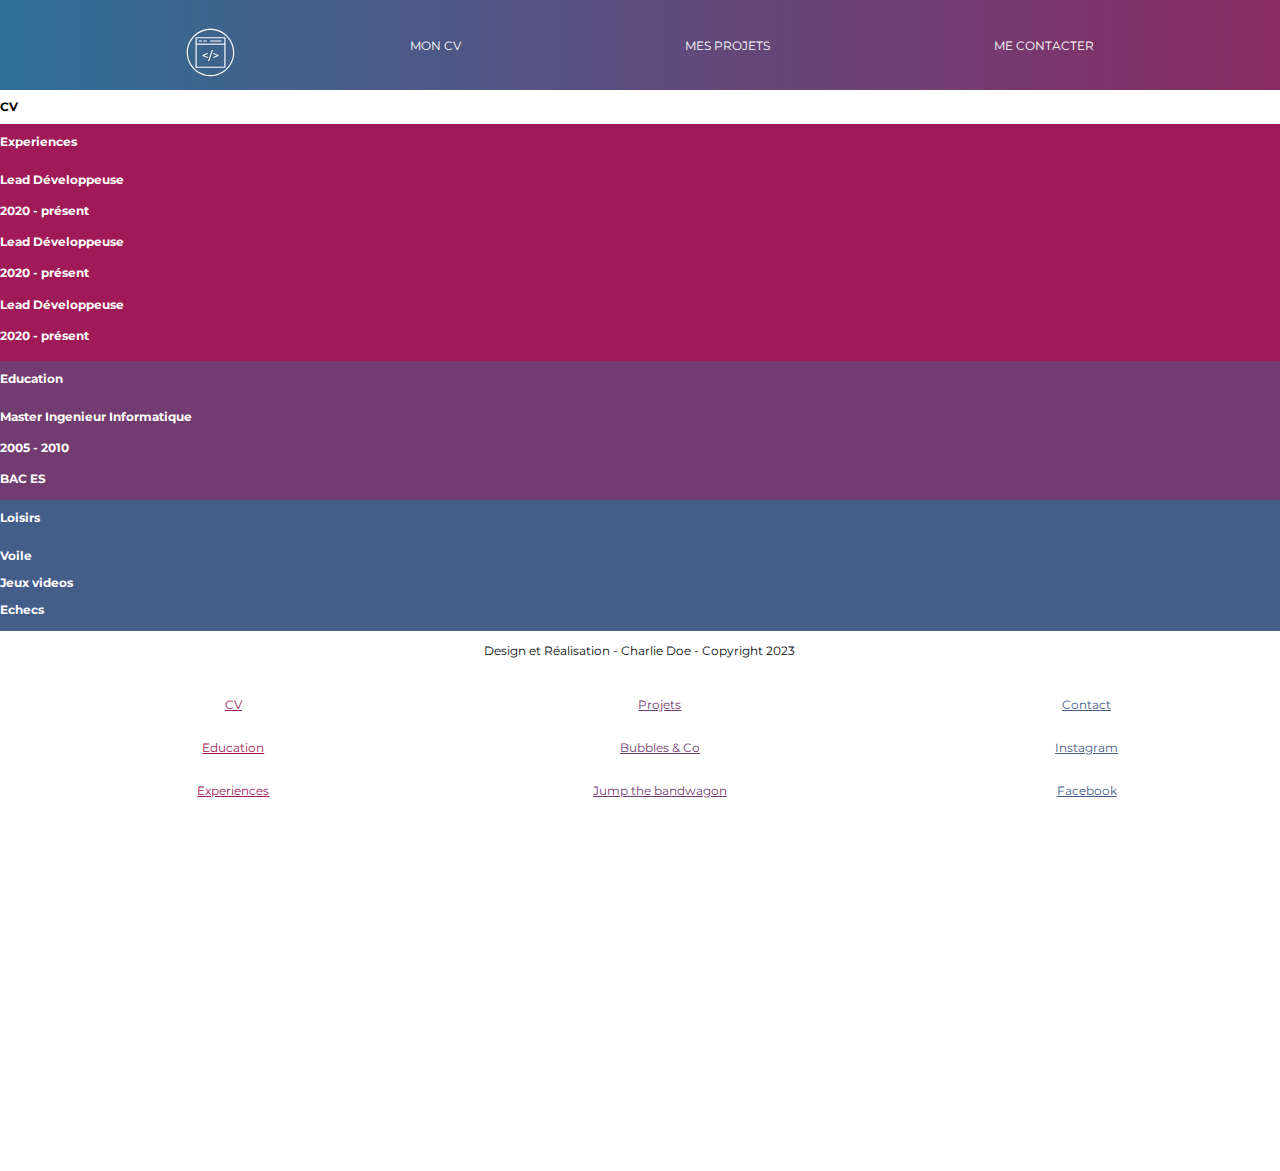
==== redirection.html @ ffc66f79 "début seconde page" ====
<!DOCTYPE html>
<html lang="en">
<head>
    <meta charset="UTF-8">
    <meta name="viewport" content="width=device-width, initial-scale=1.0">
    <title>cv</title>
    <link rel="stylesheet" href="style-2.css" type="text/css" /><link rel="preconnect" href="https://fonts.googleapis.com">  
    <link rel="preconnect" href="https://fonts.gstatic.com" crossorigin>  
    <link href="https://fonts.googleapis.com/css2?family=Cabin:wght@600;700&family=Montserrat:ital,wght@0,200;0,400;0,600;1,400&display=swap" rel="stylesheet">
</head>
<body>
    <section id="gradient">
        
        <section> 
            <header> 
                <nav>
                    <ul>
                        <li><img src="webdev.svg"></img></li>
                        <li>MON CV</li>
                        <li>MES PROJETS</li>
                        <li>ME CONTACTER</li>
                    </ul>
                </nav>
            </header>
        </section>
        
        <section> 
            <main>
                
                <div>
                    <h1>CV</h1>
                </div>
                
                <div id="experience">
                    <h2>Experiences</h2>
                    <div>
                        <h3>Lead Développeuse</h3>
                        <h4>2020 - présent</h4>
                        <h3>Lead Développeuse</h3>
                        <h4>2020 - présent</h4>
                        <h3>Lead Développeuse</h3>
                        <h4>2020 - présent</h4>
                    </div>
                </div>
                
                <div id="education">
                    <h2>Education</h2>
                    <div>
                        <h3>Master Ingenieur Informatique</h3>
                        <h4>2005 - 2010</h4>
                        <h3>BAC ES</h3>
                    </div>
                </div>
                
                <div id="loisirs">
                    <h2>Loisirs</h2>
                    <div>
                        <h3>Voile</h3>
                        <h3>Jeux videos</h3>
                        <h3>Echecs</h3>
                    </div>
                </div>

            </main>
        </section>
    
    </section>
    
    <section>
        <footer>
            

            
    <footer>
        <div>
            <div>
                <div id="copy">
                    <p id="copyright"> Design et Réalisation - Charlie Doe - Copyright 2023</p>
                </div>
            <div>
                <ul id="first">
                    <li><a href="redirection.html">CV</a></li>
                    <li><a href="https://www.google.fr/">Education</a></li>
                    <li><a href="https://www.google.fr/">Experiences</a></li>
                </ul>
            </div>
            <div>
                <ul id="second">
                    <li><a href="https://www.google.fr/">Projets</a></li>
                    <li><a href="https://www.google.fr/">Bubbles & Co</a></li>
                    <li><a href="https://www.google.fr/">Jump the bandwagon</a></li>
                </ul>
            </div>
            <div>
                <ul id="third">
                    <li><a href="https://www.google.fr/">Contact</a></li>
                    <li><a href="https://www.google.fr/">Instagram</a></li>
                    <li><a href="https://www.google.fr/">Facebook</a></li>
                </ul>
            </div>
        </div>
    </footer>
    
</body>
</html>
---- style-2.css ----
*{
    font-family: 'Montserrat', sans-serif;
    font-size: 0.875rem;
    
    overflow-x: hidden;
     box-sizing: border-box;
}

body{
    margin: 0;
    padding: 0;
}

header{
    width: 100%;
    height: 10vh;
    margin-bottom: 1px;
    background: linear-gradient(to right, #2E6F95, #455E89, #5C4D7D, #723C70, #892B64);
    color: white;
}

main{
    width: 100%;
    height: 60vh;

    color: white;
}

footer{
    width: 100%;
    height: 20vh;
}


nav{
    display: flex;
    height: 100%;
    margin: 0;
    padding: 0;
    align-items : center;
    justify-content: center;
}

li img{
    position: absolute;
    width: 3.5rem;
    top: 2rem;

}
nav ul{
    display: flex;
    flex-direction: row;
    margin: 0;
    padding: 0;
}

li{
    list-style: none;
    
    padding: 1rem;
    margin: 0 7rem;

}
footer{
    display: grid;
    height: 60vh;
}

footer > div > div{
    display: grid;
    grid-template-columns: 1fr 1fr 1fr;
}

#copy{
    grid-column: 1/-1;
    text-align: center;
    color: #060b0e;
}

footer ul li{
    text-align: center;
    
    list-style: none;
    font-family: Montserrat;
}

#first a{
    color: #a01a58 ;
    font-family: Montserrat;
}

#second a{
    color: #723c70 ;

}

#third a{
    color: #455e89 ;

}


h1{
    color: black;
}
main{
    display: grid;
}

#experience{
    background-color: #a01a58;
}
#education{
    background-color: #723c70;
}
#loisirs{
    background-color: #455e89;
}
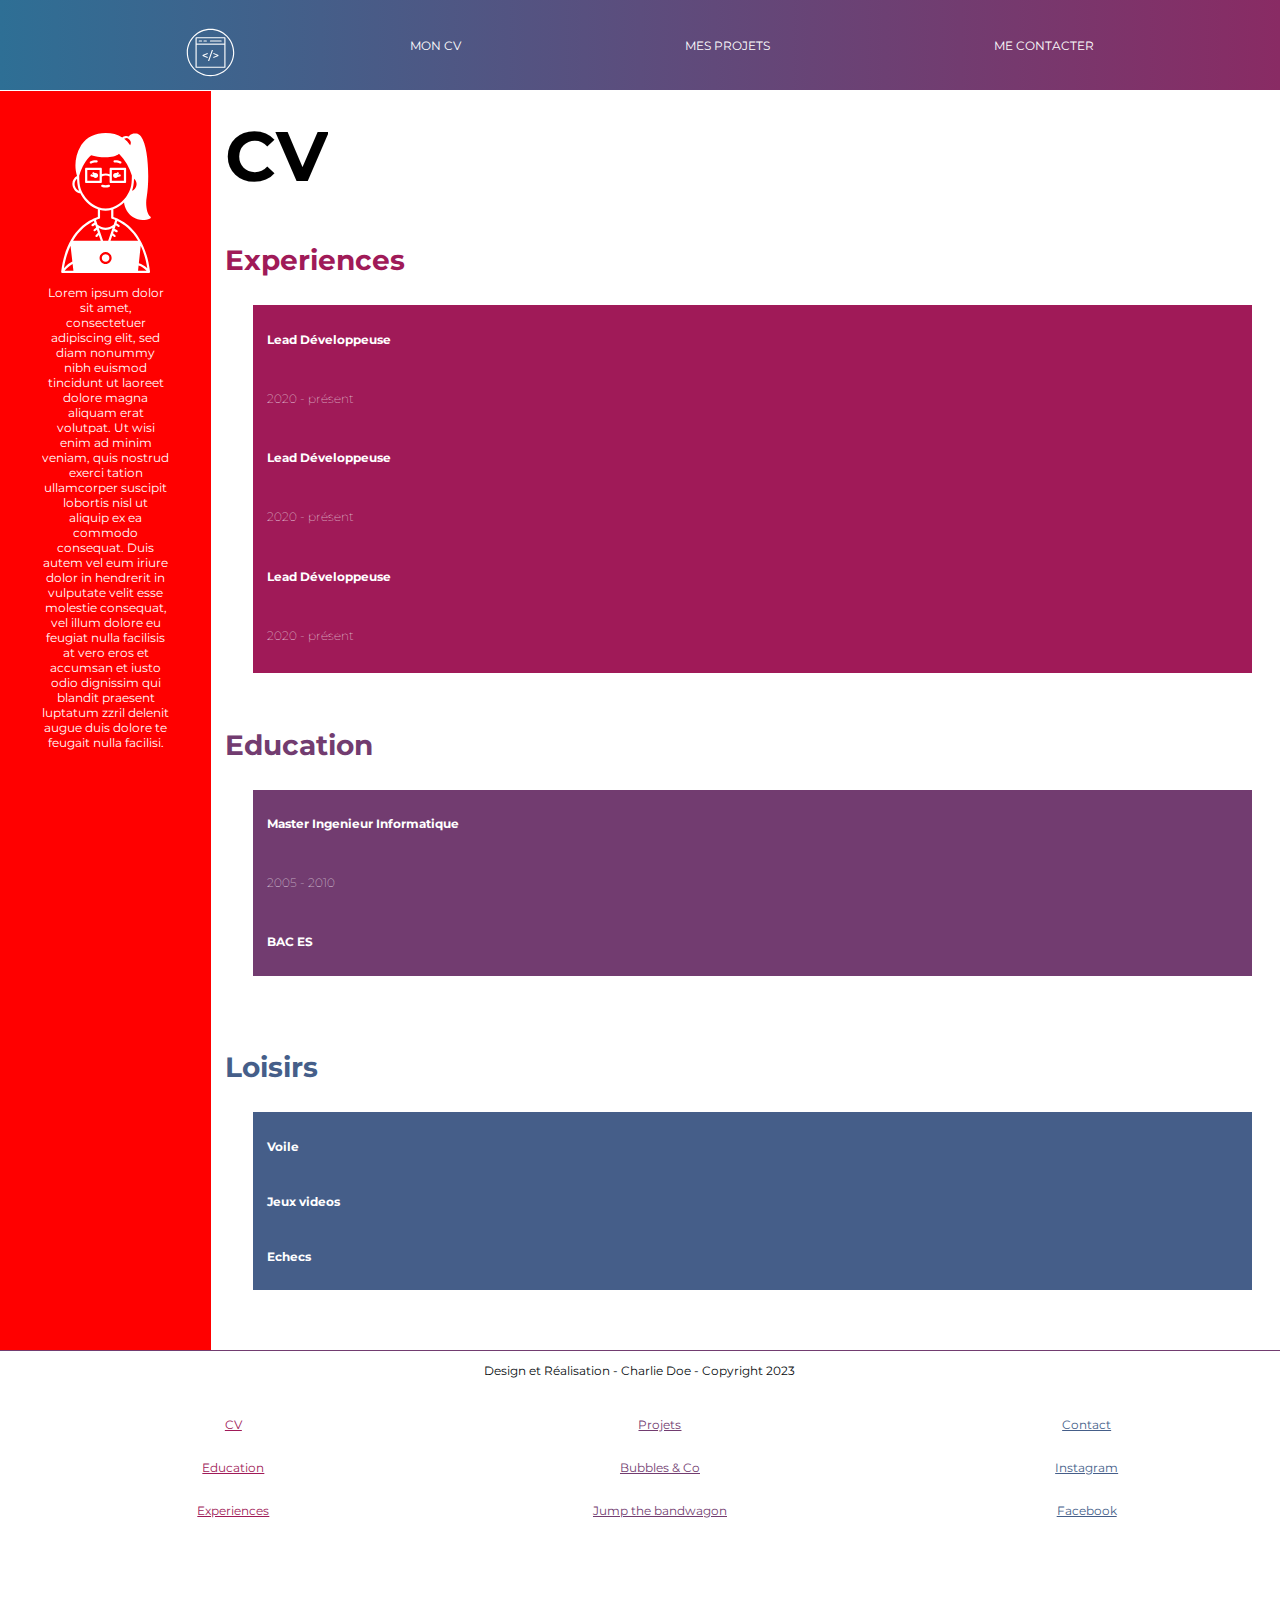
==== commit 83fcf419: "envoie final de l'exerice d'integrtion comprenant une partie js" ====
--- a/redirection.html
+++ b/redirection.html
@@ -27,37 +27,56 @@
         <section> 
             <main>
                 
-                <div>
-                    <h1>CV</h1>
-                </div>
                 
-                <div id="experience">
-                    <h2>Experiences</h2>
-                    <div>
-                        <h3>Lead Développeuse</h3>
-                        <h4>2020 - présent</h4>
-                        <h3>Lead Développeuse</h3>
-                        <h4>2020 - présent</h4>
-                        <h3>Lead Développeuse</h3>
-                        <h4>2020 - présent</h4>
+                <div id="grid-3">
+                    
+                    <div id="paragraphe">
+                        <img src="developer.svg"></img>
+                        <p>Lorem ipsum dolor sit amet, consectetuer adipiscing elit,
+                        sed diam nonummy nibh euismod tincidunt ut laoreet dolore
+                        magna aliquam erat volutpat. Ut wisi enim ad minim veniam,
+                        quis nostrud exerci tation ullamcorper suscipit lobortis nisl
+                        ut aliquip ex ea commodo consequat. Duis autem vel eum iriure
+                        dolor in hendrerit in vulputate velit esse molestie consequat,
+                        vel illum dolore eu feugiat nulla facilisis at vero eros et
+                        accumsan et iusto odio dignissim qui blandit praesent luptatum
+                        zzril delenit augue duis dolore te feugait nulla facilisi.
+                        </p>
                     </div>
-                </div>
+                    
+                    <div id="flex">
+                        <h1>CV</h1>
+                    </div>
                 
-                <div id="education">
-                    <h2>Education</h2>
-                    <div>
-                        <h3>Master Ingenieur Informatique</h3>
-                        <h4>2005 - 2010</h4>
-                        <h3>BAC ES</h3>
+                
+                    <div id="experience">
+                        <h2 id="ecouteur">Experiences</h2>
+                        <div>
+                            <h3 id="lol">Lead Développeuse</h3>
+                            <h4>2020 - présent</h4>
+                            <h3>Lead Développeuse</h3>
+                            <h4>2020 - présent</h4>
+                            <h3>Lead Développeuse</h3>
+                            <h4>2020 - présent</h4>
+                        </div>
                     </div>
-                </div>
-                
-                <div id="loisirs">
-                    <h2>Loisirs</h2>
-                    <div>
-                        <h3>Voile</h3>
-                        <h3>Jeux videos</h3>
-                        <h3>Echecs</h3>
+                    
+                    <div id="education">
+                        <h2>Education</h2>
+                        <div id="2">
+                            <h3>Master Ingenieur Informatique</h3>
+                            <h4>2005 - 2010</h4>
+                            <h3>BAC ES</h3>
+                        </div>
+                    </div>
+                    
+                    <div id="loisirs">
+                        <h2>Loisirs</h2>
+                        <div id="3">
+                            <h3>Voile</h3>
+                            <h3>Jeux videos</h3>
+                            <h3>Echecs</h3>
+                        </div>
                     </div>
                 </div>
 
@@ -100,6 +119,6 @@
             </div>
         </div>
     </footer>
-    
+    <script src="main.js"></script>
 </body>
 </html>--- a/style-2.css
+++ b/style-2.css
@@ -21,7 +21,7 @@
 
 main{
     width: 100%;
-    height: 60vh;
+    height: 140vh;
 
     color: white;
 }
@@ -101,18 +101,91 @@
 
 
 h1{
+    font-size: 5rem;
+    font-weight: 700;
     color: black;
+    margin: 0;
+
 }
+
+#experience h2{
+    color: #a01a58;
+}
+
+#education h2{
+    color: #723c70;
+}
+
+#loisirs h2{
+    color: #455e89;
+}
+
 main{
     display: grid;
 }
 
-#experience{
+#experience div {
     background-color: #a01a58;
+    margin: 2rem;
 }
-#education{
+#education div {
     background-color: #723c70;
+    margin: 2rem;
 }
-#loisirs{
+#loisirs div {
     background-color: #455e89;
+    margin: 2rem;
 }
+
+#grid-3{
+    display: grid;
+    grid-template-columns: 1fr 5fr;
+    grid-template-rows: 0.4fr 1.5fr 1fr 1fr;
+    column-gap: 1rem;
+    height: 100%;
+    border-bottom: 1px solid #723c70;
+
+}
+
+#paragraphe{
+    flex-direction: column;
+    align-items: center;
+    display: flex;
+    text-align: center;
+    grid-row: 1/-1;
+    background-color: red;
+    padding: 3rem;
+}
+#paragraphe img{
+    
+    width: 10rem;
+}
+
+
+
+h3{
+    padding: 1rem;
+    transform: scale(1);
+    transition: 0.3s ease;
+}
+h4{
+    padding: 1rem;
+    font-weight: 100;
+}
+
+h2{
+    font-size: 2rem;
+}
+
+#flex{
+    display: flex;
+    align-items:center;
+}
+
+h3:hover{
+    color: black;
+    cursor: pointer;
+    transform-origin: center;
+    transform: scale(1.02);
+    transition: 0.3s ease;
+}